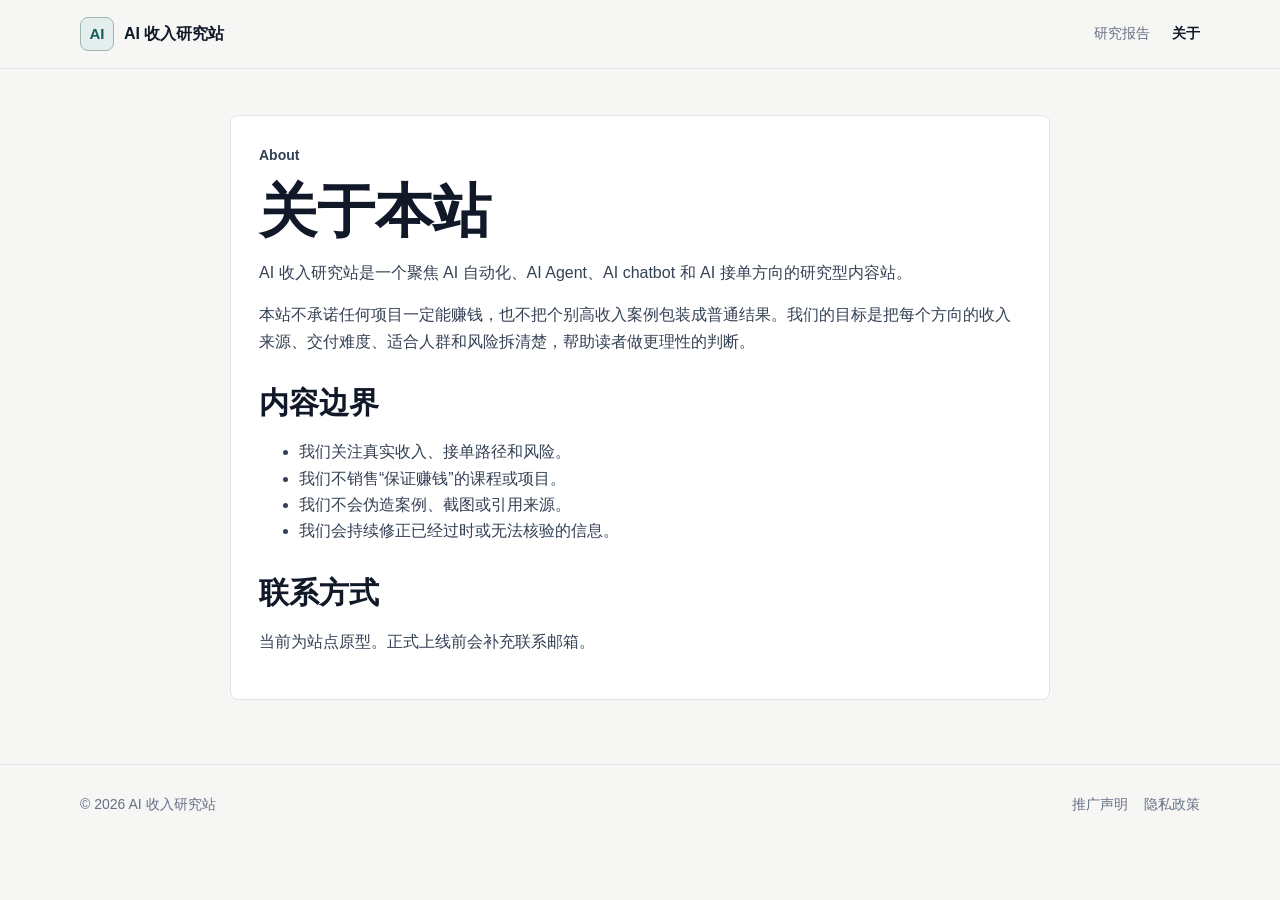
==== about.html @ b6ae7115 "Initial static site" ====
<!doctype html>
<html lang="zh-CN">
<head>
  <meta charset="utf-8">
  <meta name="viewport" content="width=device-width, initial-scale=1">
  <title>关于 | AI 收入研究站</title>
  <meta name="description" content="了解 AI 收入研究站的定位、内容边界和联系方式。">
  <link rel="stylesheet" href="assets/site.css">
</head>
<body>
  <header class="site-header">
    <div class="container nav">
      <a class="brand" href="index.html">
        <span class="brand-mark">AI</span>
        <span>AI 收入研究站</span>
      </a>
      <nav class="nav-links" aria-label="主导航">
        <a href="reports.html">研究报告</a>
        <a href="about.html" aria-current="page">关于</a>
      </nav>
    </div>
  </header>

  <main class="page-head">
    <div class="container content-page">
      <p class="eyebrow">About</p>
      <h1>关于本站</h1>
      <p>AI 收入研究站是一个聚焦 AI 自动化、AI Agent、AI chatbot 和 AI 接单方向的研究型内容站。</p>
      <p>本站不承诺任何项目一定能赚钱，也不把个别高收入案例包装成普通结果。我们的目标是把每个方向的收入来源、交付难度、适合人群和风险拆清楚，帮助读者做更理性的判断。</p>

      <h2>内容边界</h2>
      <ul>
        <li>我们关注真实收入、接单路径和风险。</li>
        <li>我们不销售“保证赚钱”的课程或项目。</li>
        <li>我们不会伪造案例、截图或引用来源。</li>
        <li>我们会持续修正已经过时或无法核验的信息。</li>
      </ul>

      <h2>联系方式</h2>
      <p>当前为站点原型。正式上线前会补充联系邮箱。</p>
    </div>
  </main>

  <footer class="site-footer">
    <div class="container footer-grid">
      <span>© 2026 AI 收入研究站</span>
      <div class="footer-links">
        <a href="affiliate-disclosure.html">推广声明</a>
        <a href="privacy.html">隐私政策</a>
      </div>
    </div>
  </footer>
</body>
</html>
---- assets/site.css ----
:root {
  --bg: #f6f7f5;
  --surface: #ffffff;
  --surface-alt: #f1f5f4;
  --text: #111827;
  --muted: #667085;
  --line: #dfe5e2;
  --brand: #0f766e;
  --brand-dark: #115e59;
  --blue: #2563eb;
  --amber: #b45309;
  --red: #b42318;
  --shadow: 0 16px 40px rgba(17, 24, 39, 0.08);
  --radius: 8px;
  --max: 1120px;
}

* {
  box-sizing: border-box;
}

html {
  scroll-behavior: smooth;
}

body {
  margin: 0;
  background: var(--bg);
  color: var(--text);
  font-family: -apple-system, BlinkMacSystemFont, "Segoe UI", "Microsoft YaHei", Arial, sans-serif;
  font-size: 16px;
  line-height: 1.65;
}

a {
  color: inherit;
  text-decoration: none;
}

a:hover {
  color: var(--brand);
}

img,
svg {
  max-width: 100%;
}

.container {
  width: min(var(--max), calc(100% - 40px));
  margin: 0 auto;
}

.site-header {
  position: sticky;
  top: 0;
  z-index: 20;
  background: rgba(246, 247, 245, 0.94);
  border-bottom: 1px solid var(--line);
  backdrop-filter: blur(12px);
}

.nav {
  min-height: 68px;
  display: flex;
  align-items: center;
  justify-content: space-between;
  gap: 24px;
}

.brand {
  display: inline-flex;
  align-items: center;
  gap: 10px;
  font-weight: 700;
  letter-spacing: 0;
}

.brand-mark {
  width: 34px;
  height: 34px;
  display: grid;
  place-items: center;
  border: 1px solid #9ab7b2;
  border-radius: var(--radius);
  background: #e4efed;
  color: var(--brand-dark);
  font-size: 15px;
  font-weight: 800;
}

.nav-links {
  display: flex;
  align-items: center;
  gap: 22px;
  color: var(--muted);
  font-size: 14px;
}

.nav-links a[aria-current="page"] {
  color: var(--text);
  font-weight: 650;
}

.hero {
  padding: 56px 0 34px;
}

.eyebrow {
  margin: 0 0 14px;
  color: var(--brand-dark);
  font-size: 14px;
  font-weight: 700;
}

h1,
h2,
h3,
p {
  margin-top: 0;
}

h1 {
  max-width: 780px;
  margin-bottom: 18px;
  font-size: clamp(38px, 7vw, 72px);
  line-height: 1.05;
  letter-spacing: 0;
}

h2 {
  margin-bottom: 18px;
  font-size: 30px;
  line-height: 1.2;
  letter-spacing: 0;
}

h3 {
  margin-bottom: 10px;
  font-size: 20px;
  line-height: 1.3;
  letter-spacing: 0;
}

.lead {
  max-width: 720px;
  margin-bottom: 26px;
  color: #3f4a54;
  font-size: 18px;
}

.hero-lead {
  max-width: 820px;
  text-align: left;
}

.hero-lead span {
  display: block;
}

.hero-actions {
  display: flex;
  flex-wrap: wrap;
  gap: 12px;
  align-items: center;
}

.button {
  min-height: 44px;
  display: inline-flex;
  align-items: center;
  justify-content: center;
  gap: 8px;
  border: 1px solid transparent;
  border-radius: var(--radius);
  padding: 10px 16px;
  font-size: 15px;
  font-weight: 700;
  line-height: 1.2;
}

.button.primary {
  background: var(--brand);
  color: #ffffff;
}

.button.primary:hover {
  background: var(--brand-dark);
  color: #ffffff;
}

.button.secondary {
  background: #ffffff;
  border-color: var(--line);
  color: var(--text);
}

.button.secondary:hover {
  border-color: #98aaa5;
  color: var(--brand-dark);
}

.section {
  padding: 46px 0;
}

.section-header {
  display: flex;
  justify-content: space-between;
  align-items: end;
  gap: 20px;
  margin-bottom: 22px;
}

.section-header p {
  max-width: 620px;
  margin-bottom: 0;
  color: var(--muted);
}

.text-link {
  color: var(--brand-dark);
  font-weight: 750;
}

.report-grid {
  display: grid;
  grid-template-columns: repeat(3, minmax(0, 1fr));
  gap: 18px;
}

.report-card {
  min-height: 330px;
  display: flex;
  flex-direction: column;
  border: 1px solid var(--line);
  border-radius: var(--radius);
  background: var(--surface);
  padding: 18px;
  box-shadow: 0 8px 24px rgba(17, 24, 39, 0.04);
}

.report-card:hover {
  border-color: #a7bbb6;
  box-shadow: var(--shadow);
}

.card-top {
  display: flex;
  justify-content: space-between;
  gap: 12px;
  align-items: center;
  margin-bottom: 18px;
}

.tag,
.status,
.metric-label {
  display: inline-flex;
  align-items: center;
  min-height: 24px;
  border-radius: 999px;
  padding: 3px 9px;
  font-size: 12px;
  font-weight: 750;
  line-height: 1.2;
}

.tag {
  background: #e4efed;
  color: var(--brand-dark);
}

.status {
  background: #fff4e5;
  color: var(--amber);
}

.status.ready {
  background: #e9f7ef;
  color: #047857;
}

.report-card h3 {
  min-height: 54px;
  margin-bottom: 10px;
}

.card-copy {
  min-height: 78px;
  margin-bottom: 16px;
  color: #475467;
  font-size: 14px;
}

.card-cta {
  display: inline-flex;
  margin-top: 18px;
  color: var(--brand-dark);
  font-size: 14px;
  font-weight: 800;
}

.method-strip {
  display: grid;
  grid-template-columns: repeat(4, minmax(0, 1fr));
  gap: 16px;
}

.method-item {
  border: 1px solid var(--line);
  border-radius: var(--radius);
  background: var(--surface);
  padding: 18px;
}

.method-index {
  display: inline-flex;
  width: 32px;
  height: 32px;
  align-items: center;
  justify-content: center;
  margin-bottom: 14px;
  border-radius: var(--radius);
  background: #eef4ff;
  color: var(--blue);
  font-weight: 800;
}

.method-item p {
  margin-bottom: 0;
  color: var(--muted);
  font-size: 14px;
}

.page-head {
  padding: 46px 0 28px;
}

.page-head h1 {
  max-width: 880px;
  font-size: clamp(34px, 6vw, 58px);
}

.page-head .lead {
  margin-bottom: 0;
}

.report-list {
  display: grid;
  gap: 14px;
}

.list-item {
  display: grid;
  grid-template-columns: 1fr auto;
  gap: 18px;
  align-items: center;
  border: 1px solid var(--line);
  border-radius: var(--radius);
  background: var(--surface);
  padding: 18px;
}

.list-item h2 {
  margin-bottom: 6px;
  font-size: 20px;
}

.list-item p {
  margin-bottom: 0;
  color: var(--muted);
}

.article-layout {
  display: grid;
  grid-template-columns: minmax(0, 740px) 300px;
  gap: 44px;
  align-items: start;
}

.article {
  border: 1px solid var(--line);
  border-radius: var(--radius);
  background: var(--surface);
  padding: 28px;
}

.article h1 {
  margin-bottom: 12px;
  font-size: clamp(32px, 5vw, 50px);
}

.meta {
  display: flex;
  flex-wrap: wrap;
  gap: 10px;
  margin-bottom: 24px;
}

.summary-grid {
  display: grid;
  grid-template-columns: repeat(2, minmax(0, 1fr));
  gap: 12px;
  margin: 22px 0 28px;
}

.summary-card {
  border: 1px solid var(--line);
  border-radius: var(--radius);
  background: var(--surface-alt);
  padding: 14px;
}

.summary-card span {
  display: block;
  color: var(--muted);
  font-size: 13px;
}

.summary-card strong {
  display: block;
  margin-top: 3px;
  font-size: 17px;
}

.article h2 {
  margin-top: 34px;
  padding-top: 4px;
  font-size: 26px;
}

.article p,
.article li {
  color: #344054;
}

.article a {
  color: var(--brand-dark);
  font-weight: 700;
  text-decoration: underline;
  text-underline-offset: 3px;
}

.article ul,
.article ol {
  padding-left: 22px;
}

.article blockquote {
  margin: 22px 0;
  border-left: 4px solid var(--brand);
  border-radius: var(--radius);
  background: #edf7f5;
  padding: 14px 16px;
  color: #164e48;
}

.article pre {
  overflow-x: auto;
  border-radius: var(--radius);
  background: #101828;
  padding: 16px;
  color: #f9fafb;
}

.article code {
  border-radius: 5px;
  background: #edf2f7;
  padding: 2px 5px;
  color: #1f2937;
  font-size: 0.92em;
}

.article pre code {
  background: transparent;
  padding: 0;
  color: inherit;
}

.table-wrap {
  width: 100%;
  overflow-x: auto;
  margin: 20px 0 26px;
  border: 1px solid var(--line);
  border-radius: var(--radius);
  background: var(--surface);
}

.article table {
  width: 100%;
  border-collapse: collapse;
  min-width: 520px;
}

.article th,
.article td {
  border-bottom: 1px solid var(--line);
  padding: 12px 14px;
  text-align: left;
  vertical-align: top;
}

.article th {
  background: var(--surface-alt);
  color: #1f2937;
  font-size: 14px;
}

.article td {
  color: #344054;
}

.article tr:last-child td {
  border-bottom: 0;
}

.notice {
  border-left: 4px solid var(--amber);
  border-radius: var(--radius);
  background: #fff8eb;
  padding: 14px 16px;
  color: #5f3b0a;
}

.sidebar {
  position: sticky;
  top: 92px;
  display: grid;
  gap: 14px;
}

.side-box {
  border: 1px solid var(--line);
  border-radius: var(--radius);
  background: var(--surface);
  padding: 16px;
}

.side-box h2 {
  margin-bottom: 10px;
  font-size: 17px;
}

.side-box ul {
  margin: 0;
  padding-left: 18px;
  color: var(--muted);
  font-size: 14px;
}

.side-box li + li {
  margin-top: 7px;
}

.content-page {
  max-width: 820px;
  border: 1px solid var(--line);
  border-radius: var(--radius);
  background: var(--surface);
  padding: 28px;
}

.content-page h2 {
  margin-top: 30px;
}

.content-page p,
.content-page li {
  color: #344054;
}

.site-footer {
  margin-top: 36px;
  border-top: 1px solid var(--line);
  padding: 28px 0 34px;
  color: var(--muted);
  font-size: 14px;
}

.footer-grid {
  display: flex;
  justify-content: space-between;
  gap: 20px;
  align-items: center;
}

.footer-links {
  display: flex;
  flex-wrap: wrap;
  gap: 16px;
}

:focus-visible {
  outline: 3px solid rgba(15, 118, 110, 0.28);
  outline-offset: 3px;
}

@media (max-width: 920px) {
  .article-layout {
    grid-template-columns: 1fr;
  }

  .report-grid,
  .method-strip {
    grid-template-columns: repeat(2, minmax(0, 1fr));
  }

  .sidebar {
    position: static;
  }
}

@media (max-width: 640px) {
  .container {
    width: min(100% - 28px, var(--max));
  }

  .nav {
    min-height: auto;
    flex-direction: column;
    align-items: flex-start;
    padding: 14px 0;
    gap: 12px;
  }

  .nav-links {
    width: 100%;
    overflow-x: auto;
    gap: 16px;
    padding-bottom: 2px;
    white-space: nowrap;
  }

  .hero {
    padding-top: 34px;
  }

  h1 {
    font-size: 42px;
  }

  .lead {
    font-size: 17px;
  }

  .hero-actions,
  .button {
    width: 100%;
  }

  .button {
    justify-content: center;
  }

  .section-header,
  .footer-grid {
    align-items: flex-start;
    flex-direction: column;
  }

  .report-grid,
  .method-strip,
  .summary-grid {
    grid-template-columns: 1fr;
  }

  .report-card {
    min-height: auto;
  }

  .report-card h3,
  .card-copy {
    min-height: auto;
  }

  .list-item {
    grid-template-columns: 1fr;
  }

  .article,
  .content-page {
    padding: 20px;
  }
}
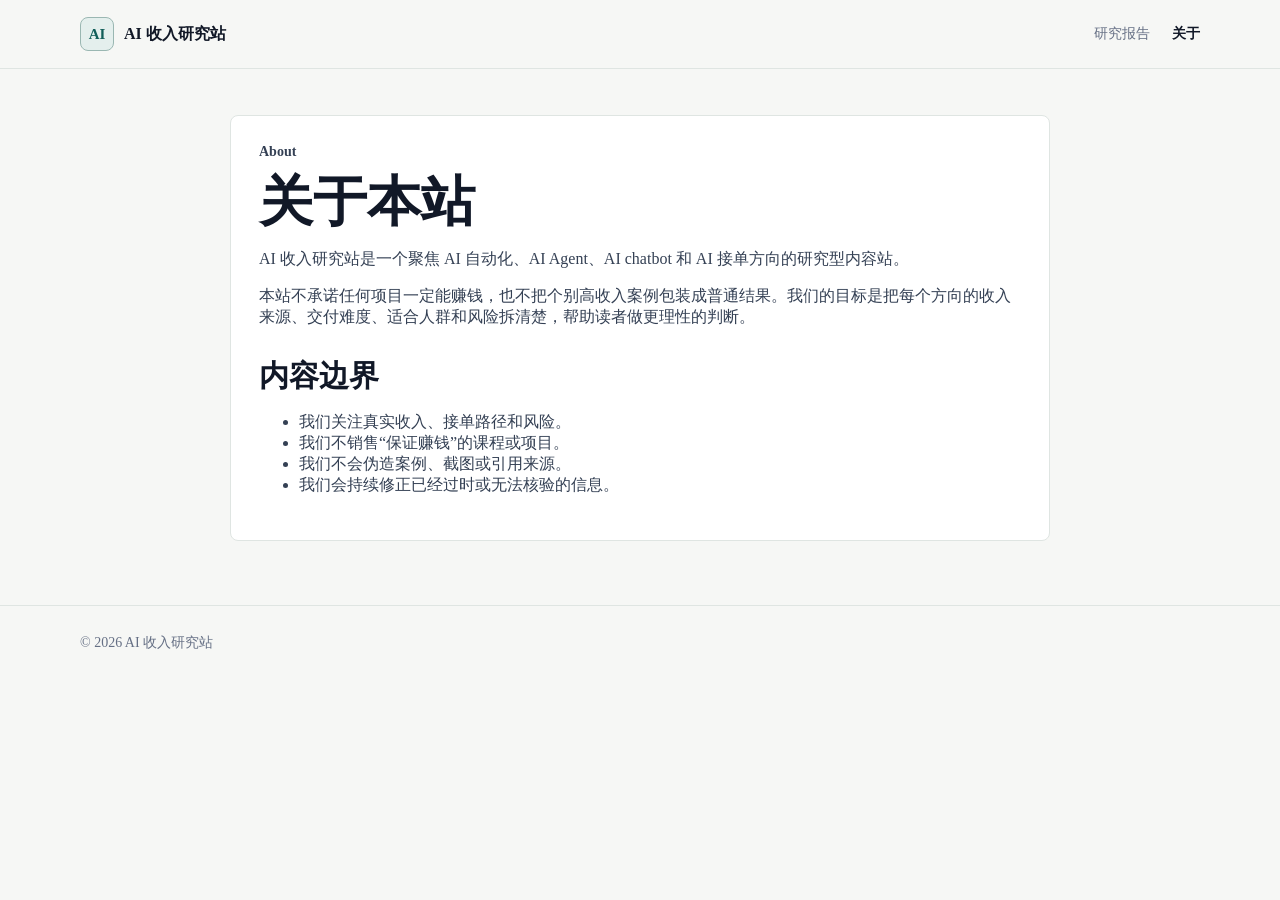
==== commit 2a45ee76: "Remove auxiliary footer pages" ====
--- a/about.html
+++ b/about.html
@@ -4,7 +4,7 @@
   <meta charset="utf-8">
   <meta name="viewport" content="width=device-width, initial-scale=1">
   <title>关于 | AI 收入研究站</title>
-  <meta name="description" content="了解 AI 收入研究站的定位、内容边界和联系方式。">
+  <meta name="description" content="了解 AI 收入研究站的定位和内容边界。">
   <link rel="stylesheet" href="assets/site.css">
 </head>
 <body>
@@ -36,18 +36,12 @@
         <li>我们会持续修正已经过时或无法核验的信息。</li>
       </ul>
 
-      <h2>联系方式</h2>
-      <p>当前为站点原型。正式上线前会补充联系邮箱。</p>
     </div>
   </main>
 
   <footer class="site-footer">
     <div class="container footer-grid">
       <span>© 2026 AI 收入研究站</span>
-      <div class="footer-links">
-        <a href="affiliate-disclosure.html">推广声明</a>
-        <a href="privacy.html">隐私政策</a>
-      </div>
     </div>
   </footer>
 </body>
--- a/assets/site.css
+++ b/assets/site.css
@@ -21,6 +21,7 @@
 
 html {
   scroll-behavior: smooth;
+  -webkit-text-size-adjust: 100%;
 }
 
 body {
@@ -32,6 +33,14 @@
   line-height: 1.65;
 }
 
+body,
+button,
+input,
+textarea,
+select {
+  font: inherit;
+}
+
 a {
   color: inherit;
   text-decoration: none;
@@ -123,7 +132,7 @@
 h1 {
   max-width: 780px;
   margin-bottom: 18px;
-  font-size: clamp(38px, 7vw, 72px);
+  font-size: 64px;
   line-height: 1.05;
   letter-spacing: 0;
 }
@@ -238,6 +247,7 @@
   background: var(--surface);
   padding: 18px;
   box-shadow: 0 8px 24px rgba(17, 24, 39, 0.04);
+  overflow-wrap: anywhere;
 }
 
 .report-card:hover {
@@ -339,7 +349,7 @@
 
 .page-head h1 {
   max-width: 880px;
-  font-size: clamp(34px, 6vw, 58px);
+  font-size: 54px;
 }
 
 .page-head .lead {
@@ -384,11 +394,14 @@
   border-radius: var(--radius);
   background: var(--surface);
   padding: 28px;
+  min-width: 0;
+  overflow-wrap: anywhere;
 }
 
 .article h1 {
   margin-bottom: 12px;
-  font-size: clamp(32px, 5vw, 50px);
+  font-size: 46px;
+  line-height: 1.16;
 }
 
 .meta {
@@ -457,7 +470,9 @@
 }
 
 .article pre {
+  max-width: 100%;
   overflow-x: auto;
+  -webkit-overflow-scrolling: touch;
   border-radius: var(--radius);
   background: #101828;
   padding: 16px;
@@ -488,7 +503,11 @@
 }
 
 .article table {
+  display: block;
   width: 100%;
+  max-width: 100%;
+  overflow-x: auto;
+  -webkit-overflow-scrolling: touch;
   border-collapse: collapse;
   min-width: 520px;
 }
@@ -559,6 +578,7 @@
   border-radius: var(--radius);
   background: var(--surface);
   padding: 28px;
+  overflow-wrap: anywhere;
 }
 
 .content-page h2 {
@@ -597,6 +617,18 @@
 }
 
 @media (max-width: 920px) {
+  h1 {
+    font-size: 54px;
+  }
+
+  .page-head h1 {
+    font-size: 46px;
+  }
+
+  .article h1 {
+    font-size: 38px;
+  }
+
   .article-layout {
     grid-template-columns: 1fr;
   }
@@ -608,40 +640,69 @@
 
   .sidebar {
     position: static;
+    order: -1;
   }
 }
 
 @media (max-width: 640px) {
   .container {
-    width: min(100% - 28px, var(--max));
+    width: min(100% - 32px, var(--max));
   }
 
   .nav {
-    min-height: auto;
-    flex-direction: column;
-    align-items: flex-start;
-    padding: 14px 0;
+    min-height: 60px;
+    gap: 14px;
+    padding: 10px 0;
+  }
+
+  .brand {
+    gap: 8px;
+    font-size: 15px;
+    white-space: nowrap;
+  }
+
+  .brand-mark {
+    width: 30px;
+    height: 30px;
+    font-size: 13px;
+  }
+
+  .nav-links {
+    flex: 0 0 auto;
+    gap: 14px;
+    white-space: nowrap;
+    font-size: 13px;
+  }
+
+  .hero {
+    padding: 34px 0 22px;
+  }
+
+  h1 {
+    font-size: 38px;
+    line-height: 1.12;
+  }
+
+  h2 {
+    font-size: 26px;
+  }
+
+  h3 {
+    font-size: 19px;
+  }
+
+  .lead {
+    margin-bottom: 22px;
+    font-size: 17px;
+  }
+
+  .section {
+    padding: 34px 0;
+  }
+
+  .section-header {
     gap: 12px;
-  }
-
-  .nav-links {
-    width: 100%;
-    overflow-x: auto;
-    gap: 16px;
-    padding-bottom: 2px;
-    white-space: nowrap;
-  }
-
-  .hero {
-    padding-top: 34px;
-  }
-
-  h1 {
-    font-size: 42px;
-  }
-
-  .lead {
-    font-size: 17px;
+    margin-bottom: 18px;
   }
 
   .hero-actions,
@@ -667,6 +728,7 @@
 
   .report-card {
     min-height: auto;
+    padding: 16px;
   }
 
   .report-card h3,
@@ -676,10 +738,76 @@
 
   .list-item {
     grid-template-columns: 1fr;
+    gap: 12px;
+    padding: 16px;
+  }
+
+  .list-item .status {
+    justify-self: start;
   }
 
   .article,
   .content-page {
-    padding: 20px;
-  }
-}
+    padding: 18px;
+  }
+
+  .article h1,
+  .page-head h1 {
+    font-size: 32px;
+  }
+
+  .article h2 {
+    margin-top: 28px;
+    font-size: 23px;
+  }
+
+  .article h3 {
+    font-size: 19px;
+  }
+
+  .article ul,
+  .article ol {
+    padding-left: 20px;
+  }
+
+  .article table {
+    min-width: 620px;
+  }
+
+  .side-box {
+    padding: 14px;
+  }
+
+  .sidebar .side-box:not(:first-child) {
+    display: none;
+  }
+}
+
+@media (max-width: 380px) {
+  .container {
+    width: min(100% - 24px, var(--max));
+  }
+
+  .nav {
+    gap: 10px;
+  }
+
+  .brand span:last-child {
+    max-width: 112px;
+    overflow: hidden;
+    text-overflow: ellipsis;
+  }
+
+  .nav-links {
+    gap: 10px;
+  }
+
+  h1 {
+    font-size: 34px;
+  }
+
+  .article h1,
+  .page-head h1 {
+    font-size: 29px;
+  }
+}
